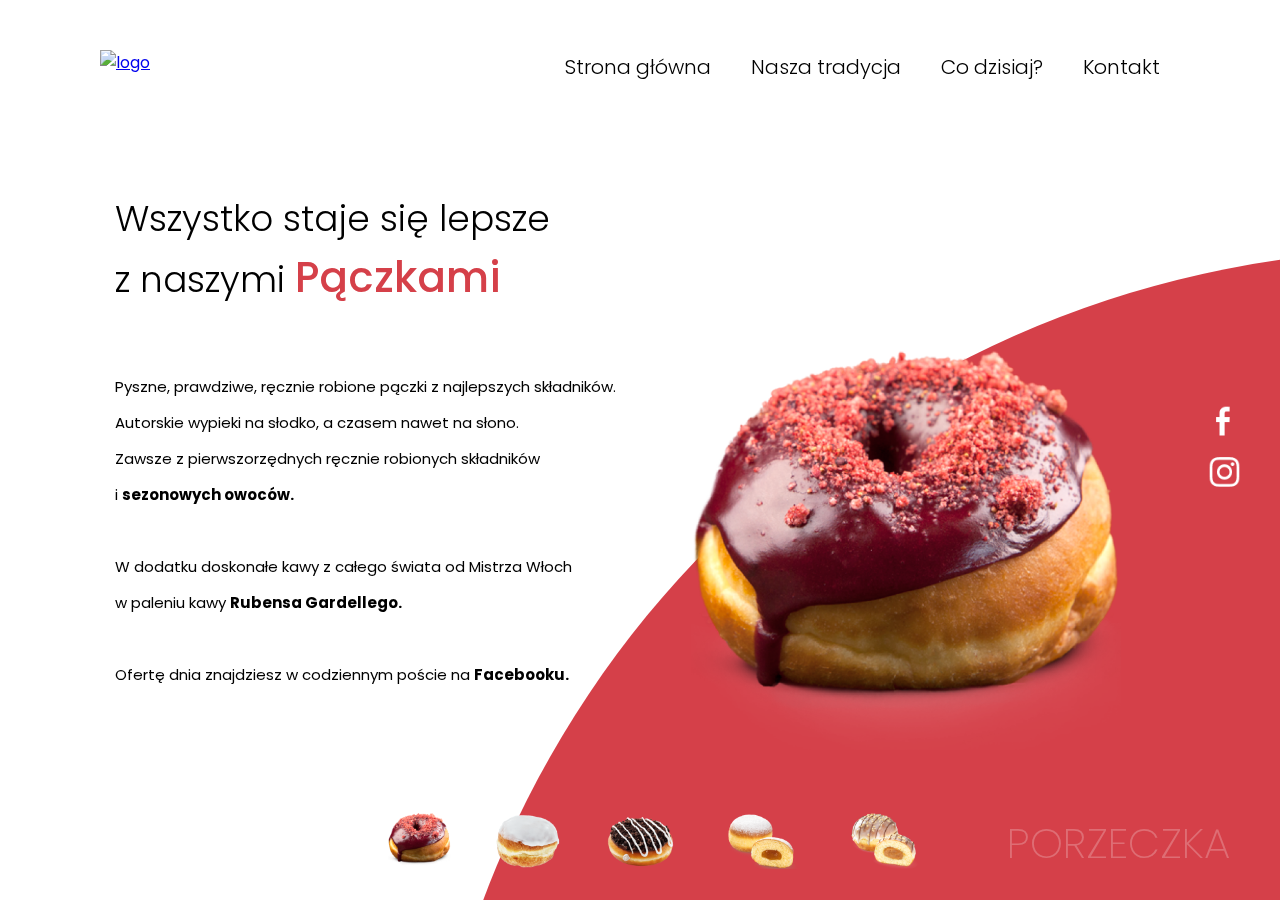
==== index.html @ b912a3a5 "Initial commit" ====
<!DOCTYPE html>
<html lang="en">
  <head>
    <meta charset="UTF-8" />
    <meta http-equiv="X-UA-Compatible" content="IE=edge" />
    <meta content="width=device-width, initial-scale=1" name="viewport" />
    <title>Pączuś i kawusia</title>
    <link rel="stylesheet" href="styles/style.css" />
    <link rel="icon" href="phts/favicon.png" type="image/x-icon" />
    <script src="https://ajax.googleapis.com/ajax/libs/jquery/3.5.1/jquery.min.js"></script>
    <script defer src="app/js/script2.js"></script>
    <link
      rel="stylesheet"
      href="https://use.fontawesome.com/releases/v5.15.3/css/all.css"
      integrity="sha384-SZXxX4whJ79/gErwcOYf+zWLeJdY/qpuqC4cAa9rOGUstPomtqpuNWT9wdPEn2fk"
      crossorigin="anonymous"
    />
  </head>
  <body>
    <div class="wrapper">
      <div class="circle"></div>
      <div class="nav">
        <nav class="navi">
          <a href="index.html" class="logoBox">
            <!-- <img class="logo" src="phts/logopik.png" alt="logo" /> -->
            <img class="logo" alt="logo" />
          </a>
          <a href="#" class="hamburger"><i class="fas fa-bars"></i></a>

          <ul>
            <li><a href="index.html">Strona główna</a></li>
            <li><a href="tradition.html">Nasza tradycja</a></li>
            <li><a href="today.html">Co dzisiaj?</a></li>
            <li><a href="contact.html">Kontakt</a></li>
          </ul>
        </nav>
        <div id="mobilenavi" class="mobilenavi">
          <ul>
            <li><a href="index.html">Strona główna</a></li>
            <li><a href="tradition.html">Nasza tradycja</a></li>
            <li><a href="today.html">Co dzisiaj?</a></li>
            <li><a href="contact.html">Kontakt</a></li>
          </ul>
        </div>
      </div>
      <div class="asideleft"></div>
      <div class="titleText">
        <h2>Wszystko staje się lepsze <br />z naszymi <span>Pączkami</span></h2>
      </div>
      <div class="mainText">
        <p>
          Pyszne, prawdziwe, ręcznie robione pączki z najlepszych składników.
          <br />
          Autorskie wypieki na słodko, a czasem nawet na słono. <br />
          Zawsze z pierwszorzędnych ręcznie robionych składników <br />
          i <strong> sezonowych owoców.</strong> <br />
          <br />

          W dodatku doskonałe kawy z całego świata od Mistrza Włoch <br />
          w paleniu kawy
          <span> <strong> Rubensa Gardellego. </strong></span> <br /><br />

          Ofertę dnia znajdziesz w codziennym poście na
          <a
            href="https://www.facebook.com/paczusikawusia"
            style="font-weight: 700; text-decoration: none"
            >Facebooku.</a
          >
        </p>
      </div>

      <div class="imgBoxHolder">
        <div class="imgBox">
          <img class="mainimg" src="phts/paczek_porzeczka.png" alt="paczek" />
        </div>
      </div>
      <div class="socialBoxholder">
        <ul class="socialBox">
          <li>
            <a href="#"><img src="phts/fbicon.png" alt="fbicon" /></a>
          </li>
          <li>
            <a href="#"><img src="phts/igicon.png" alt="fbicon" /></a>
          </li>
        </ul>
      </div>
      <div class="leftDownAside"></div>
      <div class="thumbsBox">
        <img
          src="phts/thumb_paczek_porzeczka.png"
          onclick="slider('phts/paczek_porzeczka.png');changeColors('#d54049','#DE6D74','PORZECZKA')"
        /><img
          src="phts/thumb_paczek_śliwka.png"
          onclick="slider('phts/paczek_śliwka.png');changeColors('#A1BDD4','#C5CED6','ŚLIWKA')"
          alt="thumb_paczek_śliwka"
        /><img
          src="phts/thumb_paczek_czekolada.png"
          alt="thumb_paczek_czekolada"
          onclick="slider('phts/paczek_czekolada.png');changeColors('#7A2C40','#9B4F62','CZEKOLADA')"
        /><img
          src="phts/thumb_paczek_mango.png"
          onclick="slider('phts/paczek_mango.png');changeColors('#E8AC69','#F3C694','MANGO')"
          alt="thumb_paczek_mango"
        /><img
          src="phts/thumb_paczek_rabarbar.png"
          onclick="slider('phts/paczek_rabarbar.png');changeColors('#886290','#AF88B7','RABARBAR')"
          alt="thumb_paczek_rabarbar "
        />
      </div>
      <div class="descBox"><p class="description">PORZECZKA</p></div>
    </div>
    <!-- <script src="app/js/script2.js"></script> -->
  </body>
</html>
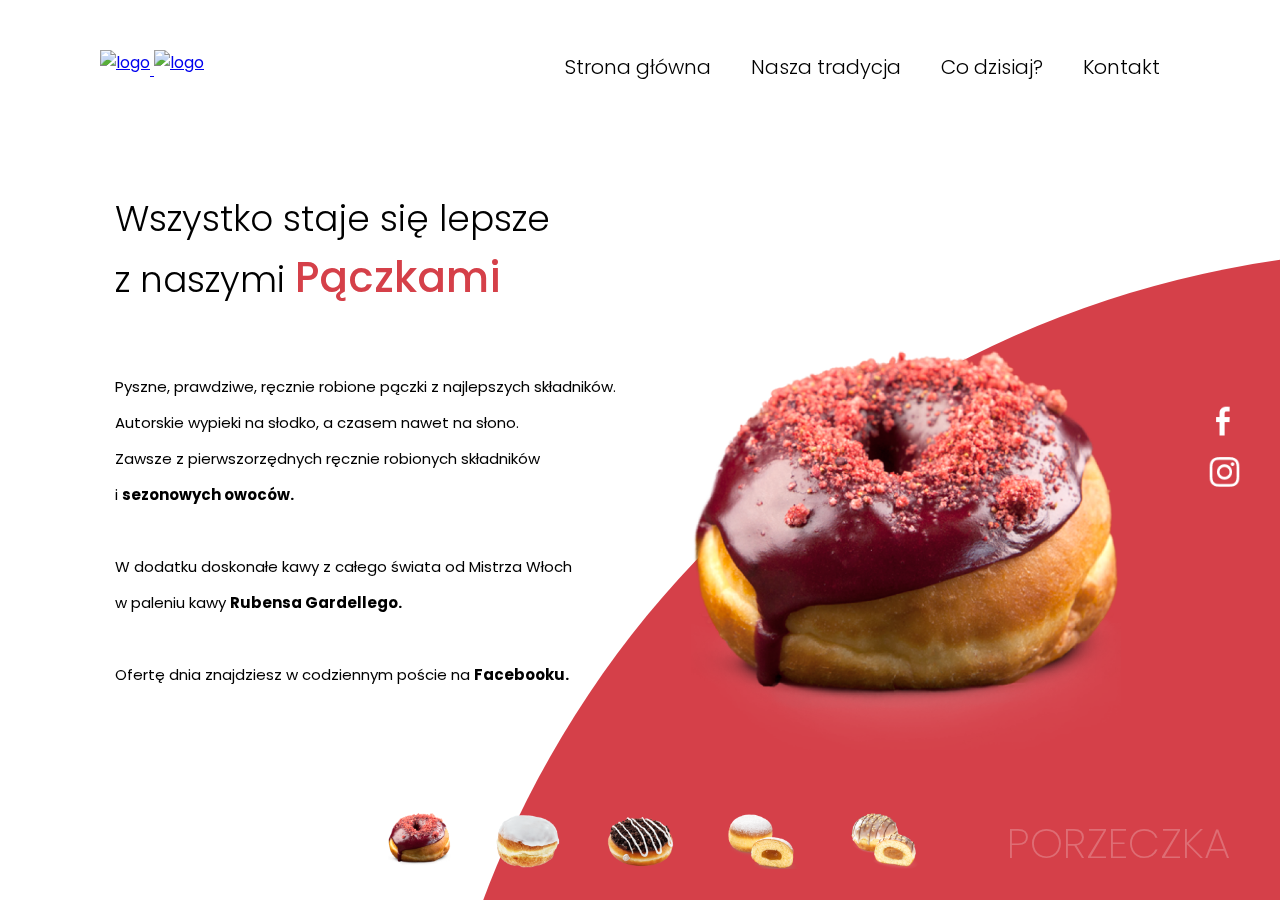
==== commit c937d59b: "Update index.html" ====
--- a/index.html
+++ b/index.html
@@ -22,7 +22,7 @@
       <div class="nav">
         <nav class="navi">
           <a href="index.html" class="logoBox">
-            <!-- <img class="logo" src="phts/logopik.png" alt="logo" /> -->
+             <img class="logo" src="phts/logopik.png" alt="logo" /> 
             <img class="logo" alt="logo" />
           </a>
           <a href="#" class="hamburger"><i class="fas fa-bars"></i></a>
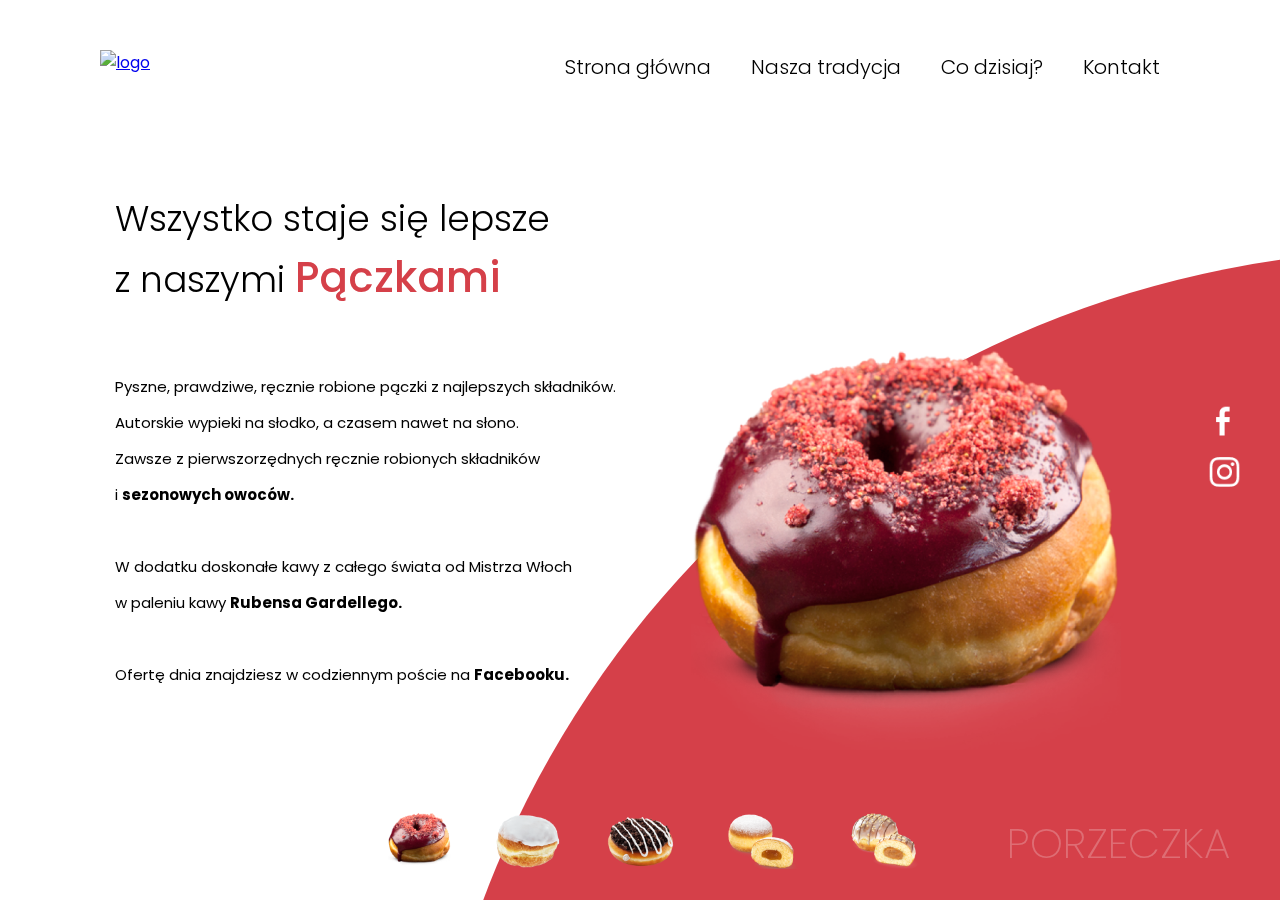
==== commit 029508e7: "Update index.html" ====
--- a/index.html
+++ b/index.html
@@ -22,7 +22,6 @@
       <div class="nav">
         <nav class="navi">
           <a href="index.html" class="logoBox">
-             <img class="logo" src="phts/logopik.png" alt="logo" /> 
             <img class="logo" alt="logo" />
           </a>
           <a href="#" class="hamburger"><i class="fas fa-bars"></i></a>
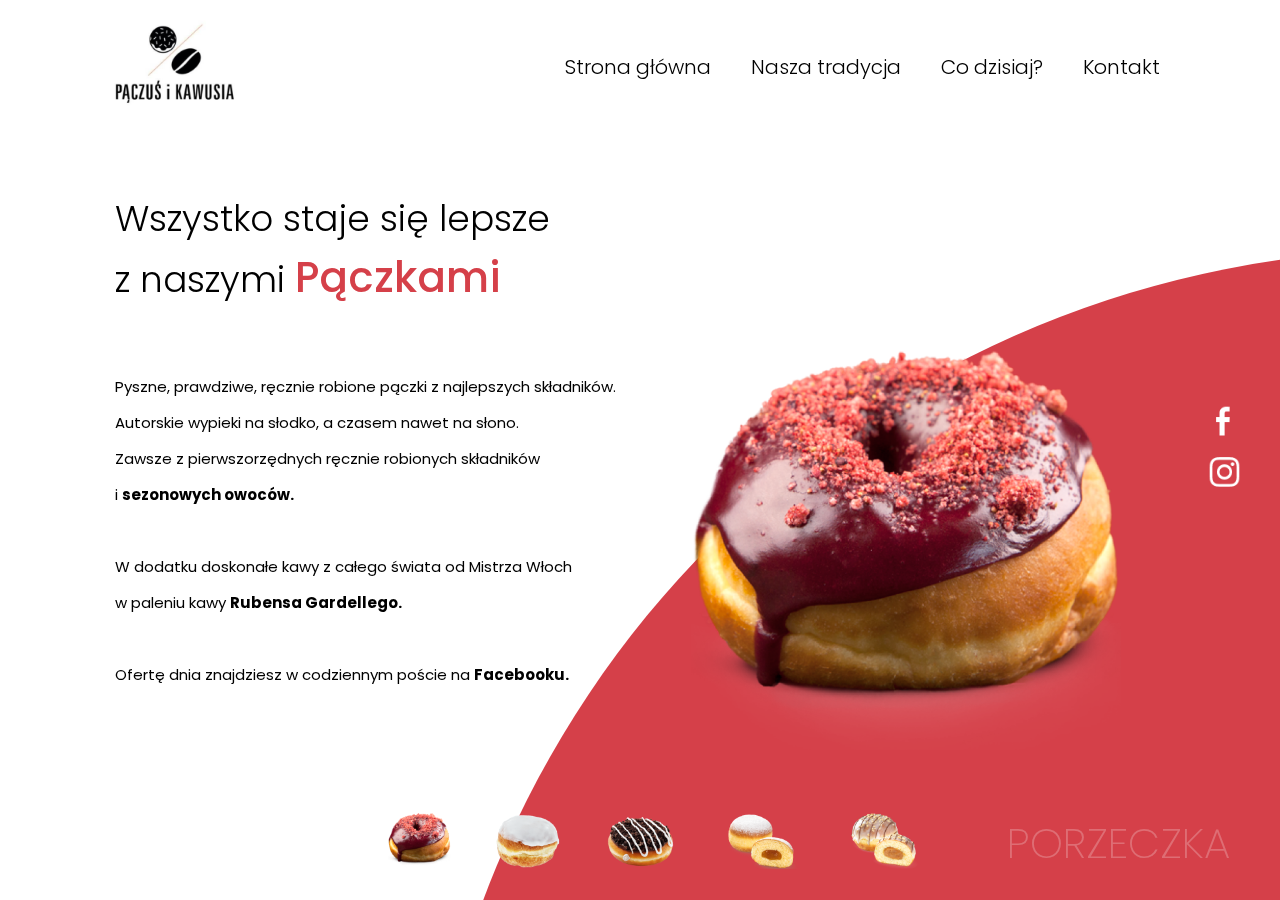
==== commit ffcd0c88: "Update" ====
--- a/index.html
+++ b/index.html
@@ -76,10 +76,14 @@
       <div class="socialBoxholder">
         <ul class="socialBox">
           <li>
-            <a href="#"><img src="phts/fbicon.png" alt="fbicon" /></a>
+            <a href="https://www.facebook.com/paczusikawusia"
+              ><img src="phts/fbicon.png" alt="fbicon"
+            /></a>
           </li>
           <li>
-            <a href="#"><img src="phts/igicon.png" alt="fbicon" /></a>
+            <a href="https://www.instagram.com/paczusikawusia/?hl=pl"
+              ><img src="phts/igicon.png" alt="fbicon"
+            /></a>
           </li>
         </ul>
       </div>
--- a/styles/style.css
+++ b/styles/style.css
@@ -84,7 +84,7 @@
 }
 
 .wrapper .nav .navi a img {
-  content: url("/Pączuś i Kawusia [main]/phts/logopik.png");
+  content: url("../phts/logopik.png");
   max-width: 200px;
   padding-left: 50px;
   margin-top: 20px;
@@ -249,7 +249,7 @@
 
 @media screen and (max-width: 2800px) and (orientation: landscape) {
   .wrapper .navi img {
-    content: url("/Pączuś i Kawusia [main]/phts/logopik.png");
+    content: url("../phts/logopik.png");
     max-width: 300px;
     padding-left: 50px;
     margin-top: 20px;
@@ -939,7 +939,7 @@
             transform: translateX(-2px);
   }
   body .wrapper .nav .navi a.logoBox img {
-    content: url("/Pączuś i Kawusia [main]/phts/logomobile.png");
+    content: url("../phts/logomobile.png");
     max-width: 300px;
     padding-left: 50px;
     margin-top: 0;
@@ -1186,7 +1186,7 @@
             transform: translateX(-2px);
   }
   body .wrapper .nav .navi a.logoBox img {
-    content: url("/Pączuś i Kawusia [main]/phts/logomobile.png");
+    content: url("../phts/logomobile.png");
     max-width: 300px;
     padding-left: 50px;
     margin-top: 0;
@@ -1430,7 +1430,7 @@
             transform: translateX(-2px);
   }
   body .wrapper .nav .navi a.logoBox img {
-    content: url("/Pączuś i Kawusia [main]/phts/logomobile.png");
+    content: url("../phts/logomobile.png");
     max-width: 300px;
     padding-left: 50px;
     margin-top: 0;
@@ -1844,7 +1844,7 @@
             transform: translateX(-2px);
   }
   body .wrapper .nav .navi a.logoBox img {
-    content: url("/Pączuś i Kawusia [main]/phts/logomobile.png");
+    content: url("../phts/logomobile.png");
     max-width: 300px;
     padding-left: 50px;
     margin-top: 0;
@@ -2088,7 +2088,7 @@
             transform: translateX(-2px);
   }
   body .wrapper .nav .navi a.logoBox img {
-    content: url("/Pączuś i Kawusia [main]/phts/logomobile.png");
+    content: url("../phts/logomobile.png");
     max-width: 200px;
     padding-left: 0;
     margin-top: 0;
@@ -2318,7 +2318,7 @@
     margin-right: 0;
   }
   body .wrapper .nav .navi a.logoBox img {
-    content: url("/Pączuś i Kawusia [main]/phts/logomobile.png");
+    content: url("../phts/logomobile.png");
     max-width: 200px;
     padding-left: 0;
     margin-top: 0;
@@ -2544,7 +2544,7 @@
     margin-right: 0;
   }
   body .wrapper .nav .navi a.logoBox img {
-    content: url("/Pączuś i Kawusia [main]/phts/logomobile.png");
+    content: url("../phts/logomobile.png");
     max-width: 200px;
     padding-left: 0;
     margin-top: 0;
@@ -2777,7 +2777,7 @@
     color: #d54049;
   }
   body .wrapper .nav .navi a.logoBox img {
-    content: url("/Pączuś i Kawusia [main]/phts/logomobile.png");
+    content: url("../phts/logomobile.png");
     max-width: 150px;
     padding-left: 0;
     margin-top: 0;
@@ -2999,7 +2999,7 @@
     color: #d54049;
   }
   body .wrapper .nav .navi a.logoBox img {
-    content: url("/Pączuś i Kawusia [main]/phts/logomobile.png");
+    content: url("../phts/logomobile.png");
     max-width: 150px;
     padding-left: 0;
     margin-top: 0;
@@ -3236,7 +3236,7 @@
             transform: translateX(-2px);
   }
   body .wrapper .nav .navi a.logoBox img {
-    content: url("/Pączuś i Kawusia [main]/phts/logomobile.png");
+    content: url("../phts/logomobile.png");
     max-width: 200px;
     padding-left: 0;
     margin-top: 0;
@@ -3482,7 +3482,7 @@
             transform: translateX(-2px);
   }
   body .wrapper .nav .navi a.logoBox img {
-    content: url("/Pączuś i Kawusia [main]/phts/logomobile.png");
+    content: url("../phts/logomobile.png");
     max-width: 200px;
     padding-left: 0;
     margin-top: 0;
@@ -3729,7 +3729,7 @@
             transform: translateX(-2px);
   }
   body .wrapper .nav .navi a.logoBox img {
-    content: url("/Pączuś i Kawusia [main]/phts/logomobile.png");
+    content: url("../phts/logomobile.png");
     max-width: 200px;
     padding-left: 0;
     margin-top: 0;
@@ -3972,7 +3972,7 @@
             transform: translateX(-2px);
   }
   body .wrapper .nav .navi a.logoBox img {
-    content: url("/Pączuś i Kawusia [main]/phts/logomobile.png");
+    content: url("../phts/logomobile.png");
     max-width: 200px;
     padding-left: 0;
     margin-top: 0;
@@ -4241,7 +4241,7 @@
 }
 
 .wrapperCD .navCD .naviCD a img {
-  content: url("/Pączuś i Kawusia [main]/phts/logopik.png");
+  content: url("../phts/logopik.png");
   max-width: 200px;
   padding-left: 50px;
   margin-top: 20px;
@@ -4480,7 +4480,7 @@
     display: none;
   }
   .wrapperCD .navCD .naviCD a img {
-    content: url("/Pączuś i Kawusia [main]/phts/logopik.png");
+    content: url("../phts/logopik.png");
     max-width: 200px;
     padding-left: 50px;
     margin-top: 20px;
@@ -4698,7 +4698,7 @@
     display: none;
   }
   .wrapperCD .navCD .naviCD a img {
-    content: url("/Pączuś i Kawusia [main]/phts/logopik.png");
+    content: url("../phts/logopik.png");
     max-width: 200px;
     padding-left: 50px;
     margin-top: 20px;
@@ -4916,7 +4916,7 @@
     display: none;
   }
   .wrapperCD .navCD .naviCD a img {
-    content: url("/Pączuś i Kawusia [main]/phts/logopik.png");
+    content: url("../phts/logopik.png");
     max-width: 200px;
     padding-left: 50px;
     margin-top: 20px;
@@ -5194,7 +5194,7 @@
     display: none;
   }
   .wrapperCD .navCD .naviCD a img {
-    content: url("/Pączuś i Kawusia [main]/phts/logopik.png");
+    content: url("../phts/logopik.png");
     max-width: 200px;
     padding-left: 50px;
     margin-top: 20px;
@@ -5413,7 +5413,7 @@
     display: none;
   }
   .wrapperCD .navCD .naviCD a img {
-    content: url("/Pączuś i Kawusia [main]/phts/logopik.png");
+    content: url("../phts/logopik.png");
     max-width: 200px;
     padding-left: 50px;
     margin-top: 20px;
@@ -6072,7 +6072,7 @@
             transform: translateX(-3px);
   }
   body .wrapperCD .navCD .naviCD a.logoBoxCD img {
-    content: url("/Pączuś i Kawusia [main]/phts/logomobile.png");
+    content: url("../phts/logomobile.png");
     max-width: 300px;
     padding-left: 50px;
     margin-top: 0;
@@ -6316,7 +6316,7 @@
             transform: translateX(-3px);
   }
   body .wrapperCD .navCD .naviCD a.logoBoxCD img {
-    content: url("/Pączuś i Kawusia [main]/phts/logomobile.png");
+    content: url("../phts/logomobile.png");
     max-width: 300px;
     padding-left: 50px;
     margin-top: 0;
@@ -6560,7 +6560,7 @@
             transform: translateX(-3px);
   }
   body .wrapperCD .navCD .naviCD a.logoBoxCD img {
-    content: url("/Pączuś i Kawusia [main]/phts/logomobile.png");
+    content: url("../phts/logomobile.png");
     max-width: 300px;
     padding-left: 50px;
     margin-top: 0;
@@ -6989,7 +6989,7 @@
             transform: translateX(-3px);
   }
   .wrapperCD .navCD .naviCD a.logoBoxCD img {
-    content: url("/Pączuś i Kawusia [main]/phts/logomobile.png");
+    content: url("../phts/logomobile.png");
     max-width: 300px;
     padding-left: 50px;
     margin-top: 0;
@@ -7238,7 +7238,7 @@
             transform: translateX(-3px);
   }
   .wrapperCD .navCD .naviCD a.logoBoxCD img {
-    content: url("/Pączuś i Kawusia [main]/phts/logomobile.png");
+    content: url("../phts/logomobile.png");
     max-width: 300px;
     padding-left: 50px;
     margin-top: 0;
@@ -7486,7 +7486,7 @@
             transform: translateX(-2px);
   }
   body .wrapperCD .navCD .naviCD a.logoBoxCD img {
-    content: url("/Pączuś i Kawusia [main]/phts/logomobile.png");
+    content: url("../phts/logomobile.png");
     max-width: 200px;
     padding-left: 0;
     margin-top: 0;
@@ -7724,7 +7724,7 @@
             transform: translateX(-2px);
   }
   body .wrapperCD .navCD .naviCD a.logoBoxCD img {
-    content: url("/Pączuś i Kawusia [main]/phts/logomobile.png");
+    content: url("../phts/logomobile.png");
     max-width: 200px;
     padding-left: 0;
     margin-top: 0;
@@ -7962,7 +7962,7 @@
             transform: translateX(-2px);
   }
   body .wrapperCD .navCD .naviCD a.logoBoxCD img {
-    content: url("/Pączuś i Kawusia [main]/phts/logomobile.png");
+    content: url("../phts/logomobile.png");
     max-width: 200px;
     padding-left: 0;
     margin-top: 0;
@@ -8200,7 +8200,7 @@
             transform: translateX(-2px);
   }
   body .wrapperCD .navCD .naviCD a.logoBoxCD img {
-    content: url("/Pączuś i Kawusia [main]/phts/logomobile.png");
+    content: url("../phts/logomobile.png");
     max-width: 200px;
     padding-left: 0;
     margin-top: 0;
@@ -8426,7 +8426,7 @@
     color: #886290;
   }
   body .wrapperCD .navCD .naviCD a.logoBoxCD img {
-    content: url("/Pączuś i Kawusia [main]/phts/logomobile.png");
+    content: url("../phts/logomobile.png");
     max-width: 150px;
     padding-left: 0;
     margin-top: 0;
@@ -8642,7 +8642,7 @@
     color: #886290;
   }
   body .wrapperCD .navCD .naviCD a.logoBoxCD img {
-    content: url("/Pączuś i Kawusia [main]/phts/logomobile.png");
+    content: url("../phts/logomobile.png");
     max-width: 150px;
     padding-left: 0;
     margin-top: 0;
@@ -8871,7 +8871,7 @@
             transform: translateX(-2px);
   }
   body .wrapperCD .navCD .naviCD a.logoBoxCD img {
-    content: url("/Pączuś i Kawusia [main]/phts/logomobile.png");
+    content: url("../phts/logomobile.png");
     max-width: 200px;
     padding-left: 0;
     margin-top: 0;
@@ -9112,7 +9112,7 @@
             transform: translateX(-3px);
   }
   body .wrapperCD .navCD .naviCD a.logoBoxCD img {
-    content: url("/Pączuś i Kawusia [main]/phts/logomobile.png");
+    content: url("../phts/logomobile.png");
     max-width: 200px;
     padding-left: 0;
     margin-top: 0;
@@ -9360,7 +9360,7 @@
             transform: translateX(-3px);
   }
   body .wrapperCD .navCD .naviCD a.logoBoxCD img {
-    content: url("/Pączuś i Kawusia [main]/phts/logomobile.png");
+    content: url("../phts/logomobile.png");
     max-width: 200px;
     padding-left: 0;
     margin-top: 0;
@@ -9608,7 +9608,7 @@
             transform: translateX(-3px);
   }
   body .wrapperCD .navCD .naviCD a.logoBoxCD img {
-    content: url("/Pączuś i Kawusia [main]/phts/logomobile.png");
+    content: url("../phts/logomobile.png");
     max-width: 200px;
     padding-left: 0;
     margin-top: 0;
@@ -9856,7 +9856,7 @@
             transform: translateX(-3px);
   }
   body .wrapperCD .navCD .naviCD a.logoBoxCD img {
-    content: url("/Pączuś i Kawusia [main]/phts/logomobile.png");
+    content: url("../phts/logomobile.png");
     max-width: 200px;
     padding-left: 0;
     margin-top: 0;
@@ -10104,7 +10104,7 @@
             transform: translateX(-3px);
   }
   body .wrapperCD .navCD .naviCD a.logoBoxCD img {
-    content: url("/Pączuś i Kawusia [main]/phts/logomobile.png");
+    content: url("../phts/logomobile.png");
     max-width: 200px;
     padding-left: 0;
     margin-top: 0;
@@ -10379,7 +10379,7 @@
 }
 
 .wrapperTR .navTR .naviTR a img {
-  content: url("/Pączuś i Kawusia [main]/phts/logopik.png");
+  content: url("../phts/logopik.png");
   max-width: 200px;
   padding-left: 50px;
   margin-top: 20px;
@@ -10548,7 +10548,7 @@
 
 @media screen and (max-width: 2800px) and (orientation: landscape) {
   .wrapperTR .naviTR img {
-    content: url("/Pączuś i Kawusia [main]/phts/logopik.png");
+    content: url("../phts/logopik.png");
     max-width: 300px;
     padding-left: 50px;
     margin-top: 20px;
@@ -11236,7 +11236,7 @@
             transform: translateX(-3px);
   }
   body .wrapperTR .navTR .naviTR a.logoBoxTR img {
-    content: url("/Pączuś i Kawusia [main]/phts/logomobile.png");
+    content: url("../phts/logomobile.png");
     max-width: 300px;
     padding-left: 50px;
     margin-top: 0;
@@ -11479,7 +11479,7 @@
             transform: translateX(-3px);
   }
   body .wrapperTR .navTR .naviTR a.logoBoxTR img {
-    content: url("/Pączuś i Kawusia [main]/phts/logomobile.png");
+    content: url("../phts/logomobile.png");
     max-width: 300px;
     padding-left: 50px;
     margin-top: 0;
@@ -11722,7 +11722,7 @@
             transform: translateX(-3px);
   }
   body .wrapperTR .navTR .naviTR a.logoBoxTR img {
-    content: url("/Pączuś i Kawusia [main]/phts/logomobile.png");
+    content: url("../phts/logomobile.png");
     max-width: 300px;
     padding-left: 50px;
     margin-top: 0;
@@ -12135,7 +12135,7 @@
             transform: translateX(-3px);
   }
   .wrapperTR .navTR .naviTR a.logoBoxTR img {
-    content: url("/Pączuś i Kawusia [main]/phts/logomobile.png");
+    content: url("../phts/logomobile.png");
     max-width: 300px;
     padding-left: 50px;
     margin-top: 0;
@@ -12380,7 +12380,7 @@
             transform: translateX(-3px);
   }
   .wrapperTR .navTR .naviTR a.logoBoxTR img {
-    content: url("/Pączuś i Kawusia [main]/phts/logomobile.png");
+    content: url("../phts/logomobile.png");
     max-width: 300px;
     padding-left: 50px;
     margin-top: 0;
@@ -12624,7 +12624,7 @@
             transform: translateX(-2px);
   }
   body .wrapperTR .navTR .naviTR a.logoBoxTR img {
-    content: url("/Pączuś i Kawusia [main]/phts/logomobile.png");
+    content: url("../phts/logomobile.png");
     max-width: 200px;
     padding-left: 0;
     margin-top: 0;
@@ -12862,7 +12862,7 @@
             transform: translateX(-2px);
   }
   body .wrapperTR .navTR .naviTR a.logoBoxTR img {
-    content: url("/Pączuś i Kawusia [main]/phts/logomobile.png");
+    content: url("../phts/logomobile.png");
     max-width: 200px;
     padding-left: 0;
     margin-top: 0;
@@ -13091,7 +13091,7 @@
     margin-right: 0;
   }
   body .wrapperTR .navTR .naviTR a.logoBoxTR img {
-    content: url("/Pączuś i Kawusia [main]/phts/logomobile.png");
+    content: url("../phts/logomobile.png");
     max-width: 200px;
     padding-left: 0;
     margin-top: 0;
@@ -13319,7 +13319,7 @@
     margin-right: 0;
   }
   body .wrapperTR .navTR .naviTR a.logoBoxTR img {
-    content: url("/Pączuś i Kawusia [main]/phts/logomobile.png");
+    content: url("../phts/logomobile.png");
     max-width: 200px;
     padding-left: 0;
     margin-top: 0;
@@ -13543,7 +13543,7 @@
     color: #7a2c40;
   }
   body .wrapperTR .navTR .naviTR a.logoBoxTR img {
-    content: url("/Pączuś i Kawusia [main]/phts/logomobile.png");
+    content: url("../phts/logomobile.png");
     max-width: 150px;
     padding-left: 0;
     margin-top: 0;
@@ -13761,7 +13761,7 @@
     color: #7a2c40;
   }
   body .wrapperTR .navTR .naviTR a.logoBoxTR img {
-    content: url("/Pączuś i Kawusia [main]/phts/logomobile.png");
+    content: url("../phts/logomobile.png");
     max-width: 150px;
     padding-left: 0;
     margin-top: 0;
@@ -13995,7 +13995,7 @@
             transform: translateX(-3px);
   }
   body .wrapperTR .navTR .naviTR a.logoBoxTR img {
-    content: url("/Pączuś i Kawusia [main]/phts/logomobile.png");
+    content: url("../phts/logomobile.png");
     max-width: 200px;
     padding-left: 0;
     margin-top: 0;
@@ -14239,7 +14239,7 @@
             transform: translateX(-3px);
   }
   body .wrapperTR .navTR .naviTR a.logoBox img {
-    content: url("/Pączuś i Kawusia [main]/phts/logomobile.png");
+    content: url("../phts/logomobile.png");
     max-width: 200px;
     padding-left: 0;
     margin-top: 0;
@@ -14484,7 +14484,7 @@
             transform: translateX(-3px);
   }
   body .wrapperTR .navTR .naviTR a.logoBox img {
-    content: url("/Pączuś i Kawusia [main]/phts/logomobile.png");
+    content: url("../phts/logomobile.png");
     max-width: 200px;
     padding-left: 0;
     margin-top: 0;
@@ -14729,7 +14729,7 @@
             transform: translateX(-3px);
   }
   body .wrapperTR .navTR .naviTR a.logoBoxTR img {
-    content: url("/Pączuś i Kawusia [main]/phts/logomobile.png");
+    content: url("../phts/logomobile.png");
     max-width: 200px;
     padding-left: 0;
     margin-top: 0;
@@ -14968,7 +14968,7 @@
             transform: translateX(-3px);
   }
   body .wrapperTR .navTR .naviTR a.logoBoxTR img {
-    content: url("/Pączuś i Kawusia [main]/phts/logomobile.png");
+    content: url("../phts/logomobile.png");
     max-width: 200px;
     padding-left: 0;
     margin-top: 0;
@@ -15235,7 +15235,7 @@
 }
 
 .wrapperCT .navCT .naviCT a img {
-  content: url("/Pączuś i Kawusia [main]/phts/logopik.png");
+  content: url("../phts/logopik.png");
   max-width: 200px;
   padding-left: 50px;
   margin-top: 20px;
@@ -15375,7 +15375,7 @@
 
 @media screen and (max-width: 2800px) and (orientation: landscape) {
   .wrapperCT .naviCT img {
-    content: url("/Pączuś i Kawusia [main]/phts/logopik.png");
+    content: url("../phts/logopik.png");
     max-width: 300px;
     padding-left: 50px;
     margin-top: 20px;
